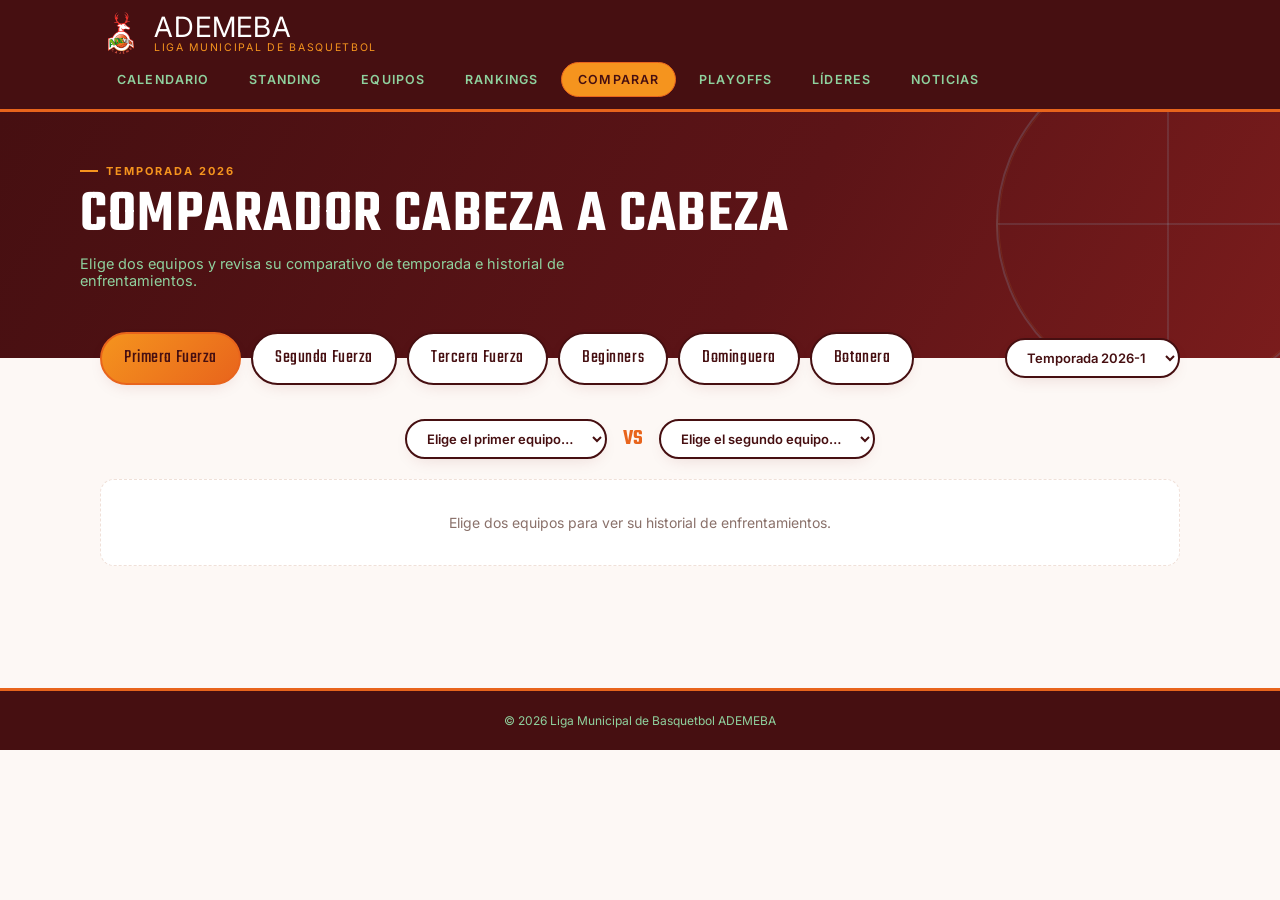
==== comparar/index.html @ b126c8dc "Add files via upload" ====
<!DOCTYPE html>
<html lang="es">
<head>
<meta charset="UTF-8">
<meta name="viewport" content="width=device-width, initial-scale=1.0">
<title>ADEMEBA — Comparar</title>
<meta name="description" content="Elige dos equipos y revisa su comparativo de temporada e historial de enfrentamientos.">

<!-- Favicon / ícono al guardar en el celular -->
<link rel="icon" type="image/png" href="../img/favicon.png">
<link rel="apple-touch-icon" href="../img/apple-touch-icon.png">

<!-- Vista previa al compartir (WhatsApp, Facebook, etc.) -->
<meta property="og:type" content="website">
<meta property="og:title" content="ADEMEBA — Comparar">
<meta property="og:description" content="Elige dos equipos y revisa su comparativo de temporada e historial de enfrentamientos.">
<meta property="og:image" content="https://inproneg77.github.io/obson/img/logo-ademeba.png">
<meta property="og:url" content="https://inproneg77.github.io/obson/comparar/">
<meta name="twitter:card" content="summary">
<meta name="twitter:title" content="ADEMEBA — Comparar">
<meta name="twitter:description" content="Elige dos equipos y revisa su comparativo de temporada e historial de enfrentamientos.">
<meta name="twitter:image" content="https://inproneg77.github.io/obson/img/logo-ademeba.png">

<link rel="preconnect" href="https://fonts.googleapis.com">
<link href="https://fonts.googleapis.com/css2?family=Teko:wght@500;600;700&family=Inter:wght@400;500;600;700&family=JetBrains+Mono:wght@400;500&display=swap" rel="stylesheet">
<link rel="stylesheet" href="../css/style.css">
</head>
<body>

  <header class="site-header">
    <div class="site-header__inner">
      <a href="../index.html" class="brand">
        <img src="../img/logo-ademeba.png" alt="Logo ADEMEBA" class="brand__mark">
        <div>
          <div class="brand__name">ADEMEBA</div>
          <div class="brand__sub">Liga Municipal de Basquetbol</div>
        </div>
      </a>
      <nav class="site-nav">
        <a href="../index.html">Calendario</a>
        <a href="../standing/index.html">Standing</a>
        <a href="../equipos/index.html">Equipos</a>
        <a href="../rankings/index.html">Rankings</a>
        <a href="../comparar/index.html" class="active">Comparar</a>
        <a href="../playoffs/index.html">Playoffs</a>
        <a href="../lideres/index.html">Líderes</a>
        <a href="../noticias/index.html">Noticias</a>
      </nav>
    </div>
  </header>

  <div class="hero">
    <div class="hero__inner">
      <div class="hero__eyebrow">Temporada 2026</div>
      <h1 class="hero__title">Comparador Cabeza a Cabeza</h1>
      <p class="hero__sub">Elige dos equipos y revisa su comparativo de temporada e historial de enfrentamientos.</p>
    </div>
  </div>


  <div class="controles">
    <div class="tabs" id="tabs"></div>
    <div id="temporada-selector"></div>
  </div>

  <main class="page">
    <div id="contenido"></div>
  </main>

  <div class="patrocinadores" id="patrocinadores"></div>

  <footer class="site-footer">
    © 2026 Liga Municipal de Basquetbol ADEMEBA
  </footer>

  <script>
    window.RUTA_IMG = '../';
    const _fetch = window.fetch;
    window.fetch = (url, opts) => _fetch(url.startsWith('data/') ? '../' + url : url, opts);
  </script>
  <script src="../js/datos.js"></script>
  <script src="../js/comparar.js"></script>
</body>
</html>
---- css/style.css ----
/* ===== ADEMEBA — sistema visual v3 =====
   Paleta oficial: rojo + verde + naranja (del escudo) + blanco.
   Nota: los nombres de variable (--navy, --baby, --gold) se quedaron del
   esquema anterior para no tener que tocar cientos de líneas del CSS —
   pero ahora --navy guarda un rojo oscuro, --baby un verde y --gold un
   naranja. Solo cambiaron los valores, no los nombres.
   Display: Teko (condensada, marcador de gimnasio)
   Body: Inter | Datos/horas: JetBrains Mono
*/
:root{
  --navy: #460f11;
  --navy-2: #5c1417;
  --navy-3: #7a1c1c;
  --baby: #8fd19e;
  --baby-soft: #eaf7ec;
  --gold: #e8641c;
  --gold-bright: #f5941e;
  --white: #ffffff;
  --bg: #fdf8f5;
  --ink: #2b1512;
  --text-dim: #8a716a;
  --line: #f0e0d8;
  --win: #2f7d32;
  --radius: 14px;
  --radius-sm: 8px;
  --shadow: 0 6px 18px -8px rgba(122,20,24,0.18);
  --shadow-lg: 0 20px 40px -14px rgba(122,20,24,0.28);
}

*{ box-sizing: border-box; }
html{ scroll-behavior: smooth; overflow-x: hidden; }
body{
  margin:0;
  max-width: 100%;
  overflow-x: hidden;
  background: var(--bg);
  color: var(--ink);
  font-family: 'Inter', system-ui, sans-serif;
  -webkit-font-smoothing: antialiased;
}

h1,h2,h3, .display{
  font-family: 'Teko', sans-serif;
  font-weight: 600;
  letter-spacing: .02em;
  text-transform: uppercase;
  margin: 0;
}
.mono{ font-family: 'JetBrains Mono', monospace; }
a{ color: inherit; text-decoration: none; }

/* ===== Header ===== */
.site-header{
  position: sticky; top:0; z-index: 20;
  background: var(--navy);
  border-bottom: 3px solid var(--gold);
}
.site-header__inner{
  max-width: 1120px; margin: 0 auto;
  display:flex; flex-wrap: wrap; align-items:center; justify-content:space-between; gap: 8px 12px;
  padding: 12px 20px;
}
.brand{ display:flex; align-items:center; gap:12px; flex-shrink: 0; }
.brand__mark{
  width: 42px; height: 42px;
  object-fit: contain;
  display:block;
}
.brand__name{ font-size: 28px; line-height: 1; letter-spacing:.03em; color: var(--white); }
.brand__sub{ font-size: 10.5px; color: var(--gold-bright); letter-spacing:.16em; text-transform:uppercase; }

.site-nav{
  display:flex; flex-wrap: wrap; gap: 4px 6px;
  min-width: 0;
}
.site-nav a{
  flex-shrink: 0;
  font-size: 12.5px; letter-spacing:.09em; text-transform:uppercase; font-weight:600;
  padding: 9px 16px; border-radius: 999px; color: var(--baby);
  border: 1px solid transparent;
  transition: color .15s ease, border-color .15s ease;
}
.site-nav a.active, .site-nav a:hover{
  color: var(--navy); border-color: var(--gold); background: var(--gold-bright);
}

/* ===== Hero (franja marino con textura de balón) ===== */
.hero{
  position: relative;
  background: linear-gradient(120deg, var(--navy) 0%, var(--navy-2) 60%, var(--navy-3) 100%);
  overflow: hidden;
  padding: 44px 20px 54px;
}
.hero::before{
  /* costuras de balón, decorativas */
  content:"";
  position:absolute; right:-60px; top:-60px; width:340px; height:340px;
  border-radius:50%;
  border: 2px solid rgba(142,202,230,0.18);
  background:
    radial-gradient(circle at center, transparent 0 168px, rgba(212,175,55,0.10) 169px, transparent 170px),
    linear-gradient(rgba(142,202,230,0.14), rgba(142,202,230,0.14)) center / 2px 100%no-repeat,
    linear-gradient(90deg, rgba(142,202,230,0.14), rgba(142,202,230,0.14)) center / 100% 2px no-repeat;
}
.hero__inner{ max-width: 1120px; margin: 0 auto; position:relative; }
.hero__eyebrow{
  display:inline-flex; align-items:center; gap:8px;
  font-size: 11px; letter-spacing:.18em; text-transform:uppercase;
  color: var(--gold-bright); margin-bottom: 10px; font-weight: 700;
}
.hero__eyebrow::before{ content:""; width:18px; height:2px; background: var(--gold-bright); }
.hero__title{
  font-size: clamp(38px, 6vw, 60px);
  line-height: .95;
  color: var(--white);
}
.hero__sub{
  color: var(--baby); font-size: 14.5px; margin-top: 10px; max-width: 540px;
  font-family:'Inter',sans-serif; text-transform:none; letter-spacing:0; font-weight:400;
}

/* ===== Category tabs ===== */
.controles{
  max-width: 1120px; margin: -26px auto 0; padding: 0 20px;
  position: relative; z-index: 5;
  display:flex; align-items:center; justify-content:space-between; gap: 14px;
  flex-wrap: wrap;
}
.temporada-select{
  font-family: 'Inter', sans-serif;
  font-size: 13px; font-weight: 600;
  color: var(--navy);
  background: var(--white);
  border: 2px solid var(--navy);
  border-radius: 999px;
  padding: 9px 16px;
  cursor: pointer;
  box-shadow: var(--shadow);
}
.tabs{
  display:flex; gap:10px; flex-wrap: wrap;
}
.tab{
  position:relative;
  font-family:'Teko',sans-serif; font-size: 19px; letter-spacing:.03em;
  padding: 10px 22px 12px;
  background: var(--white);
  border: 2px solid var(--navy);
  border-radius: 999px;
  color: var(--navy);
  cursor: pointer;
  box-shadow: var(--shadow);
  transition: color .15s ease, background .2s ease, transform .12s ease;
}
.tab:hover{ transform: translateY(-1px); }
.tab.is-active{
  color: var(--navy);
  background: linear-gradient(135deg, var(--gold-bright), var(--gold));
  border-color: var(--gold);
}
.tab .tab-meta{ font-family:'Inter',sans-serif; font-size:10px; text-transform:uppercase; letter-spacing:.1em; opacity:.7; display:block; margin-top:-2px;}

/* ===== Page shell ===== */
.page{ max-width: 1120px; margin: 0 auto; padding: 34px 20px 40px; }

.jornada{ margin-bottom: 38px; }

/* ===== Agrupado por mes (colapsable) ===== */
.mes{ margin-bottom: 6px; }
.mes__titulo{
  list-style: none;
  cursor: pointer;
  font-size: 26px;
  color: var(--navy);
  padding: 14px 18px;
  background: var(--white);
  border: 1px solid var(--line);
  border-left: 5px solid var(--gold);
  border-radius: var(--radius-sm);
  margin-bottom: 18px;
  display:flex; align-items:center; justify-content:space-between;
  box-shadow: var(--shadow);
  user-select: none;
}
.mes__titulo::-webkit-details-marker{ display:none; }
.mes__titulo::after{
  content: "▾";
  font-family: 'Inter', sans-serif;
  font-size: 14px;
  color: var(--gold);
  transition: transform .2s ease;
}
.mes:not([open]) .mes__titulo::after{ transform: rotate(-90deg); }
.mes:not([open]) .mes__titulo{ margin-bottom: 0; opacity: .85; }
.mes__contenido{ padding-top: 4px; }
.jornada__head{
  display:flex; align-items:baseline; gap: 12px; margin-bottom: 14px;
  border-bottom: 2px solid var(--line); padding-bottom: 9px;
}
.jornada__fecha{ font-size: 30px; color: var(--navy); }
.jornada__dia{ font-size: 12px; color: var(--win); text-transform: uppercase; letter-spacing:.12em; font-weight:700; }

/* ===== Game card ===== */
.juego{
  position: relative;
  display:grid;
  grid-template-columns: minmax(0,1fr) auto minmax(0,1fr);
  align-items:center;
  gap: 14px;
  background: var(--white);
  border: 1px solid var(--line);
  border-radius: var(--radius);
  padding: 16px 20px;
  margin-bottom: 12px;
  overflow:hidden;
  box-shadow: var(--shadow);
  transition: transform .18s ease, box-shadow .18s ease, border-color .18s ease;
}
.juego:hover{ transform: translateY(-2px); box-shadow: var(--shadow-lg); border-color: var(--baby); }
.juego::before{
  content:""; position:absolute; left:0; top:0; bottom:0; width:5px;
  background: var(--line);
}
.juego.is-jugado::before{ background: linear-gradient(180deg, var(--gold), var(--navy-3)); }

.fase-tag{
  position: absolute; top: 10px; right: 14px;
  font-size: 10px; font-weight: 700; letter-spacing:.06em; text-transform:uppercase;
  color: var(--navy); background: linear-gradient(135deg, var(--gold-bright), var(--gold));
  padding: 3px 10px; border-radius: 999px;
}

/* ===== Playoffs: tarjeta de serie ===== */
.serie{ grid-template-columns: 1fr auto 1fr; }
.serie__juegos{
  grid-column: 1 / -1;
  display:flex; flex-wrap:wrap; gap: 8px 18px;
  margin-top: 10px; padding-top: 10px;
  border-top: 1px dashed var(--line);
  font-size: 12px; color: var(--text-dim);
}
.serie__juego{ font-family:'JetBrains Mono', monospace; }
.serie__juego--pendiente{ opacity: .6; font-style: italic; font-family:'Inter',sans-serif; }

/* ===== Campeones ===== */
.campeones-grid{
  display:grid; gap: 18px;
  grid-template-columns: repeat(auto-fill, minmax(220px, 1fr));
}
.campeon-card{
  background: var(--white);
  border: 1px solid var(--line);
  border-radius: var(--radius);
  box-shadow: var(--shadow);
  padding: 24px 18px;
  text-align: center;
  position: relative;
  overflow: hidden;
}
.campeon-card::before{
  content:""; position:absolute; top:0; left:0; right:0; height:5px;
  background: linear-gradient(90deg, var(--gold), var(--gold-bright), var(--gold));
}
.campeon-card__trofeo{ font-size: 30px; margin-bottom: 6px; }
.campeon-card__logo{ width: 64px; height: 64px; border-radius: 50%; border: 1px solid var(--line); margin: 0 auto 10px; display:block; }
.campeon-card__nombre{ font-family:'Teko',sans-serif; font-size: 24px; color: var(--navy); line-height:1.1; }
.campeon-card__cat{ font-size: 12px; color: var(--text-dim); margin-top: 4px; }
.campeon-card__temp{ font-size: 12px; color: var(--win); font-weight:700; margin-top: 6px; }
.campeon-card__fecha{ font-size: 11px; color: var(--text-dim); margin-top: 2px; }
.campeon-card__mvp{ font-size: 11.5px; color: var(--navy); margin-top: 10px; padding-top: 10px; border-top: 1px dashed var(--line); }

.equipo{ display:flex; align-items:center; gap:11px; min-width:0; }
.equipo--visita{ flex-direction: row-reverse; text-align: right; }
.equipo img{ width:42px; height:42px; border-radius:50%; background:var(--baby-soft); flex-shrink:0; border: 1px solid var(--line); }
.equipo__nombre{ font-size:14px; font-weight:700; color: var(--navy); overflow:hidden; text-overflow:ellipsis; white-space:nowrap; }

.marcador{ text-align:center; min-width: 92px; }
.marcador__score{ font-family:'Teko',sans-serif; font-size: 32px; line-height:1; display:flex; align-items:center; justify-content:center; gap:10px; }
.marcador__score .gano{ color: var(--win); }
.marcador__score .perdio{ color: var(--text-dim); }
.marcador__vs{ font-family:'Teko',sans-serif; font-size: 20px; color: var(--navy-3); }
.marcador__info{ font-size: 10px; color: var(--text-dim); text-transform:uppercase; letter-spacing:.08em; margin-top: 3px; }
.marcador__badge{
  font-size: 9px; letter-spacing:.1em; text-transform:uppercase; font-weight:700;
  color: var(--navy); background: linear-gradient(135deg, var(--gold-bright), var(--gold));
  border-radius:999px;
  padding: 2px 10px; display:inline-block; margin-top:4px;
}

/* MVP */
.mvp{
  grid-column: 1 / -1;
  margin-top: 10px; padding-top: 10px;
  border-top: 1px dashed var(--line);
  display:flex; align-items:center; gap:8px;
  font-size: 12px; color: var(--text-dim);
}
.mvp__icon{ color: var(--gold); font-size: 14px; }
.mvp b{ color: var(--navy); font-weight:700; }

.observacion{
  grid-column: 1 / -1;
  font-size: 12px; color: var(--text-dim); font-style: italic;
  margin-top: 2px;
}

.empty{
  color: var(--text-dim); font-size: 14px; padding: 34px 0; text-align:center;
  background: var(--white);
  border: 1px dashed var(--line); border-radius: var(--radius);
}

/* ===== Standing table ===== */
.table-scroll{ width: 100%; overflow-x: auto; -webkit-overflow-scrolling: touch; border-radius: var(--radius); }
.standing-table{ width:100%; min-width: 560px; border-collapse: collapse; background: var(--white); overflow:hidden; border:1px solid var(--line); box-shadow: var(--shadow); }
.standing-table th, .standing-table td{ padding: 12px 12px; text-align:center; font-size: 13px; border-bottom: 1px solid var(--line); }
.standing-table th{ font-family:'Teko',sans-serif; font-size:16px; letter-spacing:.05em; text-transform:uppercase; color: var(--white); text-align:center; background: var(--navy); }
.standing-table td:nth-child(2){ text-align:left; }
.standing-table tr:last-child td{ border-bottom:none; }
.standing-table tr:nth-child(even) td{ background: var(--baby-soft); }
.standing-table tr:hover td{ background: #fdead9; }
.standing-table .equipo-cell{ display:flex; align-items:center; gap:9px; font-weight:600; color: var(--navy); }
.standing-table .equipo-cell img{ width:26px; height:26px; border-radius:50%; border:1px solid var(--line); }
.standing-table .rank{ font-family:'Teko',sans-serif; font-size:19px; color: var(--navy); }
.standing-table tr:nth-child(1) .rank{ color: #b8860b; }
.standing-table tr:nth-child(2) .rank{ color: #8a97a6; }
.standing-table tr:nth-child(3) .rank{ color: #a9702f; }

/* ===== Sponsors strip ===== */
.patrocinadores{ max-width: 1120px; margin: 8px auto 0; padding: 34px 20px 0; }
.patrocinadores__label{
  text-align:center; font-size: 11px; letter-spacing:.18em; text-transform:uppercase;
  color: var(--text-dim); margin-bottom: 18px; font-weight:600;
}
.patrocinadores__grid{
  display:flex; flex-wrap:wrap; align-items:center; justify-content:center; gap: 14px;
}
.patrocinadores__grid img{
  height: 48px; max-width: 130px; object-fit: contain;
  background: var(--white); border-radius: var(--radius-sm);
  border: 1px solid var(--line);
  padding: 8px 14px;
  transition: transform .2s ease, box-shadow .2s ease;
}
.patrocinadores__grid img:hover{ transform: translateY(-2px); box-shadow: var(--shadow); }

/* ===== Noticias / Avisos ===== */
.noticias-lista{
  display:grid; gap: 20px;
  grid-template-columns: repeat(auto-fill, minmax(280px, 1fr));
}
.noticia-card{
  background: var(--white); border: 1px solid var(--line); border-radius: var(--radius);
  box-shadow: var(--shadow); overflow: hidden;
  display:flex; flex-direction: column;
}
.noticia-card__imagen{
  width: 100%;
  aspect-ratio: 16 / 9;
  object-fit: cover;
  display: block;
  background: var(--baby-soft);
}
.noticia-card__cuerpo{ padding: 18px 20px; }
.noticia-card__fecha{ font-size: 11px; color: var(--text-dim); text-transform:uppercase; letter-spacing:.06em; }
.noticia-card__titulo{ font-size: 22px; color: var(--navy); margin: 4px 0 8px; }
.noticia-card__texto{ font-size: 13.5px; color: var(--ink); line-height: 1.5; margin: 0; }

/* ===== Comparador cabeza a cabeza ===== */
.comparar-selectores{
  display:flex; align-items:center; justify-content:center; gap: 16px; flex-wrap: wrap;
  margin-bottom: 10px;
}
.comparar-selectores select{ min-width: 200px; }
.comparar-vs{ font-size: 22px; color: var(--gold); }
.cmp-resumen{
  display:flex; align-items:center; justify-content:center; gap: 30px; flex-wrap: wrap;
  background: var(--white); border: 1px solid var(--line); border-radius: var(--radius);
  box-shadow: var(--shadow); padding: 24px; margin-top: 20px;
}
.cmp-resumen__equipo{ display:flex; flex-direction:column; align-items:center; gap: 8px; }
.cmp-resumen__equipo img{ width: 60px; height: 60px; border-radius: 50%; border: 1px solid var(--line); }
.cmp-resumen__equipo span{ font-weight:700; color: var(--navy); font-size: 13px; text-align:center; max-width:120px; }
.cmp-resumen__victorias{ font-family:'Teko',sans-serif; font-size: 36px; color: var(--win); }
.cmp-resumen__centro{ text-align:center; }

.cmp-encabezado{ display:flex; justify-content:space-between; gap: 16px; margin: 4px 0 10px; }
.cmp-encabezado__equipo{ display:flex; align-items:center; gap:8px; font-weight:700; color:var(--navy); font-size:13px; }
.cmp-encabezado__equipo img{ width:28px; height:28px; border-radius:50%; border:1px solid var(--line); }
.cmp-encabezado__equipo:last-child{ flex-direction:row-reverse; text-align:right; }
.cmp-tabla td.cmp-mejor{ color: var(--win); font-weight:700; }

/* ===== Banner "Próximo Juego" ===== */
.proximo-juego{
  max-width: 1120px; margin: 20px auto 32px; padding: 18px 24px;
  background: var(--white); border: 1px solid var(--line); border-radius: var(--radius);
  box-shadow: var(--shadow);
  display:flex; align-items:center; justify-content:space-between; gap: 18px; flex-wrap: wrap;
}
.proximo-juego.is-importante{
  background: linear-gradient(120deg, var(--navy), var(--navy-2));
  border-color: var(--gold);
}
.proximo-juego__etiqueta{
  font-size: 11px; letter-spacing:.1em; text-transform:uppercase; font-weight:700;
  color: var(--win);
}
.is-importante .proximo-juego__etiqueta{ color: var(--gold-bright); }
.proximo-juego__equipos{ display:flex; align-items:center; gap: 16px; }
.proximo-juego__equipo{ display:flex; align-items:center; gap: 8px; font-weight:700; font-size: 14px; color: var(--navy); }
.is-importante .proximo-juego__equipo{ color: var(--white); }
.proximo-juego__equipo img{ width: 34px; height: 34px; border-radius: 50%; border: 1px solid var(--line); }
.proximo-juego__vs{ font-family:'Teko',sans-serif; font-size: 20px; color: var(--text-dim); }
.is-importante .proximo-juego__vs{ color: var(--baby); }
.proximo-juego__info{ font-size: 12px; color: var(--text-dim); }
.is-importante .proximo-juego__info{ color: var(--baby); }

@media (max-width: 620px){
  .proximo-juego{ padding: 14px 16px; margin-top: 14px; }
  .proximo-juego__equipo span{ font-size: 12px; }
  .proximo-juego__equipo img{ width: 28px; height: 28px; }
}

/* ===== Rankings de Equipos ===== */
.ranking-subtabs{ margin: 0 0 20px; }
.ranking-seccion{ margin-bottom: 34px; }

/* ===== Sección Equipos ===== */
.equipos-grid{
  display:grid; gap: 16px;
  grid-template-columns: repeat(auto-fill, minmax(160px, 1fr));
}
.equipo-card{
  display:flex; flex-direction:column; align-items:center; gap: 10px;
  background: var(--white); border: 1px solid var(--line); border-radius: var(--radius);
  padding: 20px 12px; cursor: pointer; box-shadow: var(--shadow);
  transition: transform .15s ease, box-shadow .15s ease;
  font-family: 'Inter', sans-serif; font-size: 13px; font-weight:700; color: var(--navy);
  text-align:center;
}
.equipo-card:hover{ transform: translateY(-3px); box-shadow: var(--shadow-lg); }
.equipo-card img{ width: 56px; height: 56px; border-radius: 50%; border: 1px solid var(--line); }

.volver-btn{
  background: none; border: none; color: var(--navy); font-weight:700; font-size: 13px;
  cursor: pointer; padding: 0; margin-bottom: 18px;
}
.volver-btn:hover{ text-decoration: underline; }

.pdf-btn{
  float: right;
  display: inline-flex; align-items:center; gap: 7px;
  background: var(--navy); color: var(--white);
  border: none; border-radius: 999px;
  padding: 8px 18px; font-size: 12.5px; font-weight: 700;
  letter-spacing: .03em; cursor: pointer;
  box-shadow: var(--shadow);
  transition: background .15s ease, transform .15s ease;
}
.pdf-btn:hover{ background: var(--navy-2); transform: translateY(-1px); }
.pdf-btn:active{ transform: translateY(0); }

/* ===== Impresión / Exportar a PDF (solo detalle de equipo) ===== */
@media print{
  .no-print, .site-header, .hero, .controles, .patrocinadores, .site-footer, .volver-btn{
    display: none !important;
  }
  html, body{ background: var(--white) !important; overflow: visible !important; }
  .page{ max-width: 100%; padding: 0; margin: 0; }

  * { -webkit-print-color-adjust: exact; print-color-adjust: exact; }

  .equipo-detalle-header{
    border-bottom: 3px solid var(--gold);
    padding-bottom: 14px;
    margin-bottom: 18px;
  }
  .equipo-detalle-header::before{
    content: "REPORTE DE ESTADÍSTICAS — LIGA MUNICIPAL ADEMEBA";
    display: block;
    font-family: 'Inter', sans-serif;
    font-size: 10px; letter-spacing: .14em; text-transform: uppercase;
    color: var(--text-dim); margin-bottom: 10px;
  }
  .equipo-detalle-header img{ width: 54px; height: 54px; }

  .lideres__titulo{
    color: var(--navy) !important;
    border-bottom: 1px solid var(--line);
    padding-bottom: 4px;
    page-break-after: avoid;
  }

  .standing-table{ box-shadow: none !important; border: 1px solid #ccc !important; }
  .standing-table thead{ background: var(--navy) !important; }
  .standing-table th{ background: var(--navy) !important; color: var(--white) !important; }
  .table-scroll{ overflow: visible !important; }
  table, tr{ page-break-inside: avoid; }

  .historial-item{ box-shadow: none !important; border: 1px solid #ddd !important; page-break-inside: avoid; }

  /* Los <details> colapsados normalmente ocultan su contenido; al imprimir
     forzamos que se muestre igual, aunque no se hayan abierto en pantalla. */
  .juego-toggle{ break-inside: avoid; margin-bottom: 10px; }
  .juego-toggle:not([open]) > *:not(summary){ display: block !important; }
  .juego-toggle summary::marker, .juego-toggle summary::-webkit-details-marker{ display: none !important; }
  .juego-toggle summary .historial-item__ver{ display: none !important; }
  .juego-detalle{ page-break-inside: avoid; background: var(--white) !important; margin: 8px 0 0 !important; border: 1px solid #eee !important; }
  .hoja__equipos{ page-break-inside: avoid; }

  .equipo-detalle-header, h2, h3{ page-break-after: avoid; }

  a[href]::after{ content: ""; } /* no imprimir URLs de links */

  body::after{
    content: "Generado desde el sitio de la liga · " attr(data-fecha-impresion);
    display: block; margin-top: 24px; font-size: 9px; color: #999; text-align: center;
  }
}

.equipo-detalle-header{ display:flex; align-items:center; gap: 16px; margin-bottom: 6px; }
.equipo-detalle-header img{ width: 64px; height: 64px; border-radius: 50%; border: 1px solid var(--line); }

.historial-item{
  display:grid; grid-template-columns: auto 1fr auto auto auto; align-items:center; gap: 12px;
  background: var(--white); border: 1px solid var(--line); border-radius: var(--radius-sm);
  padding: 10px 16px; margin-bottom: 8px; font-size: 13px;
}
.historial-item__resultado{
  width: 22px; height: 22px; border-radius: 50%; display:flex; align-items:center; justify-content:center;
  font-size: 11px; font-weight:700; color: var(--white);
}
.historial-item__resultado.gano{ background: var(--win); }
.historial-item__resultado.perdio{ background: var(--text-dim); }
.historial-item__rival{ font-weight:600; color: var(--navy); }
.historial-item__fecha{ color: var(--text-dim); font-size:11px; }
.historial-item__ver{ font-size: 11px; color: var(--navy); background: var(--baby-soft); border-radius:999px; padding: 3px 10px; }

/* ===== Hoja de estadísticas del partido ===== */
.hoja{ padding: 4px 0; }
.hoja__marcador{
  display:flex; align-items:center; justify-content:center; gap: 16px;
  font-weight: 700; color: var(--navy); margin-bottom: 16px; text-align:center;
}
.hoja__equipos{ display:grid; gap: 20px; grid-template-columns: repeat(auto-fit, minmax(240px, 1fr)); }
.hoja__equipo-nombre{ font-size: 18px; color: var(--navy); margin-bottom: 8px; }
.hoja__lideres{
  margin-top: 18px; padding-top: 14px; border-top: 1px dashed var(--line);
  display:flex; flex-wrap:wrap; gap: 10px 24px;
  font-size: 13px; color: var(--text-dim);
}
.hoja__lideres b{ color: var(--navy); }

.juego-toggle{ cursor: pointer; list-style: none; }
.juego-toggle::-webkit-details-marker{ display:none; }
.juego-toggle__hint{
  grid-column: 1 / -1;
  text-align:center; font-size: 11px; color: var(--baby); background: var(--navy);
  border-radius: 999px; padding: 3px 10px; margin-top: 8px; display:inline-block;
  justify-self: center;
}
.juego-detalle{
  background: var(--baby-soft);
  border-top: 1px dashed var(--line);
  margin: 12px -20px -16px;
  padding: 18px 20px;
}

/* ===== Líderes / Top 10 ===== */
.lideres__titulo{ font-size: 22px; color: var(--navy); margin-bottom: 10px; }
.site-footer{ background: var(--navy); margin-top: 40px; padding: 22px 20px; text-align:center; color: var(--baby); font-size:12px; border-top: 3px solid var(--gold); }

@media (max-width: 620px){
  .marcador__score{ font-size:26px; gap:6px; }
  .equipo__nombre{
    font-size:12.5px;
    white-space: normal;
    overflow: visible;
    text-overflow: clip;
    line-height: 1.15;
  }
  .equipo img{ width:32px; height:32px; }
  .jornada__fecha{ font-size:24px; }
  .hero__title{ font-size: 40px; }
  .patrocinadores__grid img{ height: 38px; max-width: 100px; }
  .controles{ margin-top: -18px; }
  .tabs{
    flex-wrap: nowrap;
    overflow-x: auto;
    -webkit-overflow-scrolling: touch;
    scrollbar-width: none;
    padding-bottom: 2px;
  }
  .tabs::-webkit-scrollbar{ display: none; }
  .tab{ flex-shrink: 0; }
  .site-nav a{ padding: 9px 12px; font-size: 11.5px; }
  .site-nav{
    flex-wrap: nowrap;
    overflow-x: auto;
    -webkit-overflow-scrolling: touch;
    scrollbar-width: none;
    justify-content: flex-start;
  }
  .site-nav::-webkit-scrollbar{ display: none; }
  .site-nav a{ flex-shrink: 0; }
  .brand__name{ font-size: 22px; }
  .brand__sub{ font-size: 9px; }
  .campeones-grid{ grid-template-columns: repeat(auto-fill, minmax(150px, 1fr)); }
}

@media (prefers-reduced-motion: reduce){
  html{ scroll-behavior:auto; }
  *{ transition: none !important; }
}

:focus-visible{ outline: 2px solid var(--gold); outline-offset: 2px; }
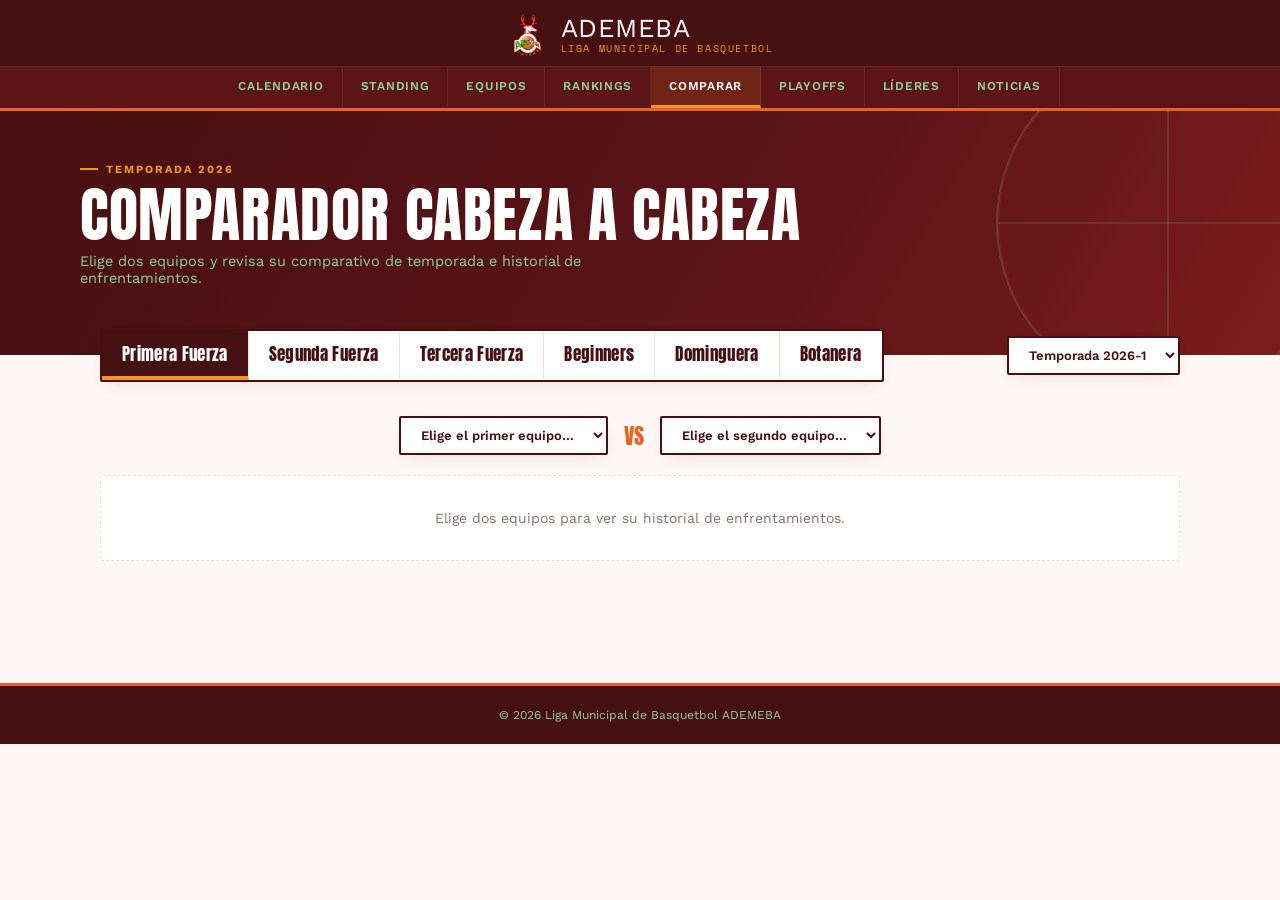
==== commit 42ad9cfc: "Add files via upload" ====
--- a/comparar/index.html
+++ b/comparar/index.html
@@ -22,7 +22,7 @@
 <meta name="twitter:image" content="https://inproneg77.github.io/obson/img/logo-ademeba.png">
 
 <link rel="preconnect" href="https://fonts.googleapis.com">
-<link href="https://fonts.googleapis.com/css2?family=Teko:wght@500;600;700&family=Inter:wght@400;500;600;700&family=JetBrains+Mono:wght@400;500&display=swap" rel="stylesheet">
+<link href="https://fonts.googleapis.com/css2?family=Anton&family=Work+Sans:wght@400;500;600;700;800&family=Space+Mono:wght@400;700&display=swap" rel="stylesheet">
 <link rel="stylesheet" href="../css/style.css">
 </head>
 <body>
@@ -36,7 +36,8 @@
           <div class="brand__sub">Liga Municipal de Basquetbol</div>
         </div>
       </a>
-      <nav class="site-nav">
+    </div>
+    <nav class="site-nav">
         <a href="../index.html">Calendario</a>
         <a href="../standing/index.html">Standing</a>
         <a href="../equipos/index.html">Equipos</a>
@@ -45,8 +46,7 @@
         <a href="../playoffs/index.html">Playoffs</a>
         <a href="../lideres/index.html">Líderes</a>
         <a href="../noticias/index.html">Noticias</a>
-      </nav>
-    </div>
+    </nav>
   </header>
 
   <div class="hero">
--- a/css/style.css
+++ b/css/style.css
@@ -1,11 +1,14 @@
-/* ===== ADEMEBA — sistema visual v3 =====
+/* ===== ADEMEBA — sistema visual v4 =====
    Paleta oficial: rojo + verde + naranja (del escudo) + blanco.
    Nota: los nombres de variable (--navy, --baby, --gold) se quedaron del
-   esquema anterior para no tener que tocar cientos de líneas del CSS —
+   esquema original para no tener que tocar cientos de líneas del CSS —
    pero ahora --navy guarda un rojo oscuro, --baby un verde y --gold un
    naranja. Solo cambiaron los valores, no los nombres.
-   Display: Teko (condensada, marcador de gimnasio)
-   Body: Inter | Datos/horas: JetBrains Mono
+   Display: Anton (bloques tipo cartel/lona de cancha)
+   Body: Work Sans | Datos/horas: Space Mono (a máquina de escribir,
+   como una hoja de estadísticas llenada a mano)
+   Firma visual: tarjetas de juego con "esquina doblada", como un boleto
+   o talón de marcador de liga barrial.
 */
 :root{
   --navy: #460f11;
@@ -21,8 +24,8 @@
   --text-dim: #8a716a;
   --line: #f0e0d8;
   --win: #2f7d32;
-  --radius: 14px;
-  --radius-sm: 8px;
+  --radius: 3px;
+  --radius-sm: 2px;
   --shadow: 0 6px 18px -8px rgba(122,20,24,0.18);
   --shadow-lg: 0 20px 40px -14px rgba(122,20,24,0.28);
 }
@@ -35,21 +38,24 @@
   overflow-x: hidden;
   background: var(--bg);
   color: var(--ink);
-  font-family: 'Inter', system-ui, sans-serif;
+  font-family: 'Work Sans', system-ui, sans-serif;
   -webkit-font-smoothing: antialiased;
 }
 
 h1,h2,h3, .display{
-  font-family: 'Teko', sans-serif;
-  font-weight: 600;
-  letter-spacing: .02em;
+  font-family: 'Anton', sans-serif;
+  font-weight: 400;
+  letter-spacing: .01em;
   text-transform: uppercase;
   margin: 0;
 }
-.mono{ font-family: 'JetBrains Mono', monospace; }
+.mono{ font-family: 'Space Mono', monospace; }
 a{ color: inherit; text-decoration: none; }
 
-/* ===== Header ===== */
+/* ===== Header =====
+   Dos franjas: arriba el escudo centrado, abajo una franja de pestañas
+   tipo "panel de marcador" — un acomodo distinto al típico
+   logo-izquierda/nav-derecha en una sola fila. */
 .site-header{
   position: sticky; top:0; z-index: 20;
   background: var(--navy);
@@ -57,8 +63,8 @@
 }
 .site-header__inner{
   max-width: 1120px; margin: 0 auto;
-  display:flex; flex-wrap: wrap; align-items:center; justify-content:space-between; gap: 8px 12px;
-  padding: 12px 20px;
+  display:flex; align-items:center; justify-content:center;
+  padding: 14px 20px 10px;
 }
 .brand{ display:flex; align-items:center; gap:12px; flex-shrink: 0; }
 .brand__mark{
@@ -66,22 +72,28 @@
   object-fit: contain;
   display:block;
 }
-.brand__name{ font-size: 28px; line-height: 1; letter-spacing:.03em; color: var(--white); }
-.brand__sub{ font-size: 10.5px; color: var(--gold-bright); letter-spacing:.16em; text-transform:uppercase; }
+.brand__name{ font-size: 26px; line-height: 1; letter-spacing:.02em; color: var(--white); }
+.brand__sub{ font-size: 10px; color: var(--gold-bright); letter-spacing:.16em; text-transform:uppercase; font-family:'Space Mono',monospace; }
 
 .site-nav{
-  display:flex; flex-wrap: wrap; gap: 4px 6px;
-  min-width: 0;
-}
+  display:flex; justify-content:center;
+  background: var(--navy-2);
+  border-top: 1px solid rgba(255,255,255,.08);
+  overflow-x: auto;
+  -webkit-overflow-scrolling: touch;
+  scrollbar-width: none;
+}
+.site-nav::-webkit-scrollbar{ display:none; }
 .site-nav a{
   flex-shrink: 0;
-  font-size: 12.5px; letter-spacing:.09em; text-transform:uppercase; font-weight:600;
-  padding: 9px 16px; border-radius: 999px; color: var(--baby);
-  border: 1px solid transparent;
-  transition: color .15s ease, border-color .15s ease;
+  font-size: 12px; letter-spacing:.06em; text-transform:uppercase; font-weight:600;
+  padding: 12px 18px; color: var(--baby);
+  border-right: 1px solid rgba(255,255,255,.08);
+  border-bottom: 3px solid transparent;
+  transition: color .15s ease, border-color .15s ease, background .15s ease;
 }
 .site-nav a.active, .site-nav a:hover{
-  color: var(--navy); border-color: var(--gold); background: var(--gold-bright);
+  color: var(--white); border-bottom-color: var(--gold-bright); background: rgba(245,148,30,.12);
 }
 
 /* ===== Hero (franja marino con textura de balón) ===== */
@@ -96,11 +108,11 @@
   content:"";
   position:absolute; right:-60px; top:-60px; width:340px; height:340px;
   border-radius:50%;
-  border: 2px solid rgba(142,202,230,0.18);
+  border: 2px solid rgba(143,209,158,0.18);
   background:
-    radial-gradient(circle at center, transparent 0 168px, rgba(212,175,55,0.10) 169px, transparent 170px),
-    linear-gradient(rgba(142,202,230,0.14), rgba(142,202,230,0.14)) center / 2px 100%no-repeat,
-    linear-gradient(90deg, rgba(142,202,230,0.14), rgba(142,202,230,0.14)) center / 100% 2px no-repeat;
+    radial-gradient(circle at center, transparent 0 168px, rgba(232,100,28,0.10) 169px, transparent 170px),
+    linear-gradient(rgba(143,209,158,0.14), rgba(143,209,158,0.14)) center / 2px 100%no-repeat,
+    linear-gradient(90deg, rgba(143,209,158,0.14), rgba(143,209,158,0.14)) center / 100% 2px no-repeat;
 }
 .hero__inner{ max-width: 1120px; margin: 0 auto; position:relative; }
 .hero__eyebrow{
@@ -116,10 +128,12 @@
 }
 .hero__sub{
   color: var(--baby); font-size: 14.5px; margin-top: 10px; max-width: 540px;
-  font-family:'Inter',sans-serif; text-transform:none; letter-spacing:0; font-weight:400;
-}
-
-/* ===== Category tabs ===== */
+  font-family:'Work Sans',sans-serif; text-transform:none; letter-spacing:0; font-weight:400;
+}
+
+/* ===== Category tabs =====
+   Bloques tipo interruptor de marcador (no pastillas): borde grueso
+   abajo que se "enciende" en naranja al estar activo. */
 .controles{
   max-width: 1120px; margin: -26px auto 0; padding: 0 20px;
   position: relative; z-index: 5;
@@ -127,38 +141,43 @@
   flex-wrap: wrap;
 }
 .temporada-select{
-  font-family: 'Inter', sans-serif;
+  font-family: 'Work Sans', sans-serif;
   font-size: 13px; font-weight: 600;
   color: var(--navy);
   background: var(--white);
   border: 2px solid var(--navy);
-  border-radius: 999px;
+  border-radius: var(--radius-sm);
   padding: 9px 16px;
   cursor: pointer;
   box-shadow: var(--shadow);
 }
 .tabs{
-  display:flex; gap:10px; flex-wrap: wrap;
+  display:flex; gap:0; flex-wrap: wrap;
+  border: 2px solid var(--navy);
+  border-radius: var(--radius-sm);
+  overflow: hidden;
+  box-shadow: var(--shadow);
 }
 .tab{
   position:relative;
-  font-family:'Teko',sans-serif; font-size: 19px; letter-spacing:.03em;
-  padding: 10px 22px 12px;
+  font-family:'Anton',sans-serif; font-size: 17px; letter-spacing:.02em;
+  padding: 10px 20px 9px;
   background: var(--white);
-  border: 2px solid var(--navy);
-  border-radius: 999px;
+  border: none;
+  border-right: 1px solid var(--line);
   color: var(--navy);
   cursor: pointer;
-  box-shadow: var(--shadow);
-  transition: color .15s ease, background .2s ease, transform .12s ease;
-}
-.tab:hover{ transform: translateY(-1px); }
+  border-bottom: 4px solid transparent;
+  transition: color .15s ease, background .2s ease, border-color .2s ease;
+}
+.tab:last-child{ border-right: none; }
+.tab:hover{ background: var(--baby-soft); }
 .tab.is-active{
-  color: var(--navy);
-  background: linear-gradient(135deg, var(--gold-bright), var(--gold));
-  border-color: var(--gold);
-}
-.tab .tab-meta{ font-family:'Inter',sans-serif; font-size:10px; text-transform:uppercase; letter-spacing:.1em; opacity:.7; display:block; margin-top:-2px;}
+  color: var(--white);
+  background: var(--navy);
+  border-bottom-color: var(--gold-bright);
+}
+.tab .tab-meta{ font-family:'Work Sans',sans-serif; font-size:10px; text-transform:uppercase; letter-spacing:.1em; opacity:.7; display:block; margin-top:-2px;}
 
 /* ===== Page shell ===== */
 .page{ max-width: 1120px; margin: 0 auto; padding: 34px 20px 40px; }
@@ -185,7 +204,7 @@
 .mes__titulo::-webkit-details-marker{ display:none; }
 .mes__titulo::after{
   content: "▾";
-  font-family: 'Inter', sans-serif;
+  font-family: 'Work Sans', sans-serif;
   font-size: 14px;
   color: var(--gold);
   transition: transform .2s ease;
@@ -222,6 +241,16 @@
   background: var(--line);
 }
 .juego.is-jugado::before{ background: linear-gradient(180deg, var(--gold), var(--navy-3)); }
+.juego::after, .campeon-card::after, .proximo-juego::after, .historial-item::after{
+  /* Firma visual: esquina doblada, como un talón de marcador de liga barrial */
+  content:"";
+  position:absolute; top:0; right:0;
+  width:18px; height:18px;
+  background: linear-gradient(135deg, transparent 50%, var(--bg) 50%);
+  box-shadow: -2px 2px 3px -1px rgba(43,21,18,.18);
+  pointer-events: none;
+}
+.historial-item::after{ width:13px; height:13px; }
 
 .fase-tag{
   position: absolute; top: 10px; right: 14px;
@@ -239,8 +268,8 @@
   border-top: 1px dashed var(--line);
   font-size: 12px; color: var(--text-dim);
 }
-.serie__juego{ font-family:'JetBrains Mono', monospace; }
-.serie__juego--pendiente{ opacity: .6; font-style: italic; font-family:'Inter',sans-serif; }
+.serie__juego{ font-family:'Space Mono', monospace; }
+.serie__juego--pendiente{ opacity: .6; font-style: italic; font-family:'Work Sans',sans-serif; }
 
 /* ===== Campeones ===== */
 .campeones-grid{
@@ -263,7 +292,7 @@
 }
 .campeon-card__trofeo{ font-size: 30px; margin-bottom: 6px; }
 .campeon-card__logo{ width: 64px; height: 64px; border-radius: 50%; border: 1px solid var(--line); margin: 0 auto 10px; display:block; }
-.campeon-card__nombre{ font-family:'Teko',sans-serif; font-size: 24px; color: var(--navy); line-height:1.1; }
+.campeon-card__nombre{ font-family:'Anton',sans-serif; font-size: 24px; color: var(--navy); line-height:1.1; }
 .campeon-card__cat{ font-size: 12px; color: var(--text-dim); margin-top: 4px; }
 .campeon-card__temp{ font-size: 12px; color: var(--win); font-weight:700; margin-top: 6px; }
 .campeon-card__fecha{ font-size: 11px; color: var(--text-dim); margin-top: 2px; }
@@ -275,10 +304,10 @@
 .equipo__nombre{ font-size:14px; font-weight:700; color: var(--navy); overflow:hidden; text-overflow:ellipsis; white-space:nowrap; }
 
 .marcador{ text-align:center; min-width: 92px; }
-.marcador__score{ font-family:'Teko',sans-serif; font-size: 32px; line-height:1; display:flex; align-items:center; justify-content:center; gap:10px; }
+.marcador__score{ font-family:'Anton',sans-serif; font-size: 32px; line-height:1; display:flex; align-items:center; justify-content:center; gap:10px; }
 .marcador__score .gano{ color: var(--win); }
 .marcador__score .perdio{ color: var(--text-dim); }
-.marcador__vs{ font-family:'Teko',sans-serif; font-size: 20px; color: var(--navy-3); }
+.marcador__vs{ font-family:'Anton',sans-serif; font-size: 20px; color: var(--navy-3); }
 .marcador__info{ font-size: 10px; color: var(--text-dim); text-transform:uppercase; letter-spacing:.08em; margin-top: 3px; }
 .marcador__badge{
   font-size: 9px; letter-spacing:.1em; text-transform:uppercase; font-weight:700;
@@ -314,14 +343,14 @@
 .table-scroll{ width: 100%; overflow-x: auto; -webkit-overflow-scrolling: touch; border-radius: var(--radius); }
 .standing-table{ width:100%; min-width: 560px; border-collapse: collapse; background: var(--white); overflow:hidden; border:1px solid var(--line); box-shadow: var(--shadow); }
 .standing-table th, .standing-table td{ padding: 12px 12px; text-align:center; font-size: 13px; border-bottom: 1px solid var(--line); }
-.standing-table th{ font-family:'Teko',sans-serif; font-size:16px; letter-spacing:.05em; text-transform:uppercase; color: var(--white); text-align:center; background: var(--navy); }
+.standing-table th{ font-family:'Anton',sans-serif; font-size:16px; letter-spacing:.05em; text-transform:uppercase; color: var(--white); text-align:center; background: var(--navy); }
 .standing-table td:nth-child(2){ text-align:left; }
 .standing-table tr:last-child td{ border-bottom:none; }
 .standing-table tr:nth-child(even) td{ background: var(--baby-soft); }
 .standing-table tr:hover td{ background: #fdead9; }
 .standing-table .equipo-cell{ display:flex; align-items:center; gap:9px; font-weight:600; color: var(--navy); }
 .standing-table .equipo-cell img{ width:26px; height:26px; border-radius:50%; border:1px solid var(--line); }
-.standing-table .rank{ font-family:'Teko',sans-serif; font-size:19px; color: var(--navy); }
+.standing-table .rank{ font-family:'Anton',sans-serif; font-size:19px; color: var(--navy); }
 .standing-table tr:nth-child(1) .rank{ color: #b8860b; }
 .standing-table tr:nth-child(2) .rank{ color: #8a97a6; }
 .standing-table tr:nth-child(3) .rank{ color: #a9702f; }
@@ -381,7 +410,7 @@
 .cmp-resumen__equipo{ display:flex; flex-direction:column; align-items:center; gap: 8px; }
 .cmp-resumen__equipo img{ width: 60px; height: 60px; border-radius: 50%; border: 1px solid var(--line); }
 .cmp-resumen__equipo span{ font-weight:700; color: var(--navy); font-size: 13px; text-align:center; max-width:120px; }
-.cmp-resumen__victorias{ font-family:'Teko',sans-serif; font-size: 36px; color: var(--win); }
+.cmp-resumen__victorias{ font-family:'Anton',sans-serif; font-size: 36px; color: var(--win); }
 .cmp-resumen__centro{ text-align:center; }
 
 .cmp-encabezado{ display:flex; justify-content:space-between; gap: 16px; margin: 4px 0 10px; }
@@ -396,6 +425,7 @@
   background: var(--white); border: 1px solid var(--line); border-radius: var(--radius);
   box-shadow: var(--shadow);
   display:flex; align-items:center; justify-content:space-between; gap: 18px; flex-wrap: wrap;
+  position: relative; overflow: hidden;
 }
 .proximo-juego.is-importante{
   background: linear-gradient(120deg, var(--navy), var(--navy-2));
@@ -410,7 +440,7 @@
 .proximo-juego__equipo{ display:flex; align-items:center; gap: 8px; font-weight:700; font-size: 14px; color: var(--navy); }
 .is-importante .proximo-juego__equipo{ color: var(--white); }
 .proximo-juego__equipo img{ width: 34px; height: 34px; border-radius: 50%; border: 1px solid var(--line); }
-.proximo-juego__vs{ font-family:'Teko',sans-serif; font-size: 20px; color: var(--text-dim); }
+.proximo-juego__vs{ font-family:'Anton',sans-serif; font-size: 20px; color: var(--text-dim); }
 .is-importante .proximo-juego__vs{ color: var(--baby); }
 .proximo-juego__info{ font-size: 12px; color: var(--text-dim); }
 .is-importante .proximo-juego__info{ color: var(--baby); }
@@ -435,7 +465,7 @@
   background: var(--white); border: 1px solid var(--line); border-radius: var(--radius);
   padding: 20px 12px; cursor: pointer; box-shadow: var(--shadow);
   transition: transform .15s ease, box-shadow .15s ease;
-  font-family: 'Inter', sans-serif; font-size: 13px; font-weight:700; color: var(--navy);
+  font-family: 'Work Sans', sans-serif; font-size: 13px; font-weight:700; color: var(--navy);
   text-align:center;
 }
 .equipo-card:hover{ transform: translateY(-3px); box-shadow: var(--shadow-lg); }
@@ -478,7 +508,7 @@
   .equipo-detalle-header::before{
     content: "REPORTE DE ESTADÍSTICAS — LIGA MUNICIPAL ADEMEBA";
     display: block;
-    font-family: 'Inter', sans-serif;
+    font-family: 'Work Sans', sans-serif;
     font-size: 10px; letter-spacing: .14em; text-transform: uppercase;
     color: var(--text-dim); margin-bottom: 10px;
   }
@@ -525,6 +555,7 @@
   display:grid; grid-template-columns: auto 1fr auto auto auto; align-items:center; gap: 12px;
   background: var(--white); border: 1px solid var(--line); border-radius: var(--radius-sm);
   padding: 10px 16px; margin-bottom: 8px; font-size: 13px;
+  position: relative; overflow: hidden;
 }
 .historial-item__resultado{
   width: 22px; height: 22px; border-radius: 50%; display:flex; align-items:center; justify-content:center;
@@ -589,22 +620,13 @@
     overflow-x: auto;
     -webkit-overflow-scrolling: touch;
     scrollbar-width: none;
-    padding-bottom: 2px;
   }
   .tabs::-webkit-scrollbar{ display: none; }
   .tab{ flex-shrink: 0; }
-  .site-nav a{ padding: 9px 12px; font-size: 11.5px; }
-  .site-nav{
-    flex-wrap: nowrap;
-    overflow-x: auto;
-    -webkit-overflow-scrolling: touch;
-    scrollbar-width: none;
-    justify-content: flex-start;
-  }
-  .site-nav::-webkit-scrollbar{ display: none; }
-  .site-nav a{ flex-shrink: 0; }
-  .brand__name{ font-size: 22px; }
-  .brand__sub{ font-size: 9px; }
+  .site-nav a{ padding: 10px 13px; font-size: 11px; }
+  .site-nav{ justify-content: flex-start; }
+  .brand__name{ font-size: 21px; }
+  .brand__sub{ font-size: 8.5px; }
   .campeones-grid{ grid-template-columns: repeat(auto-fill, minmax(150px, 1fr)); }
 }
 
